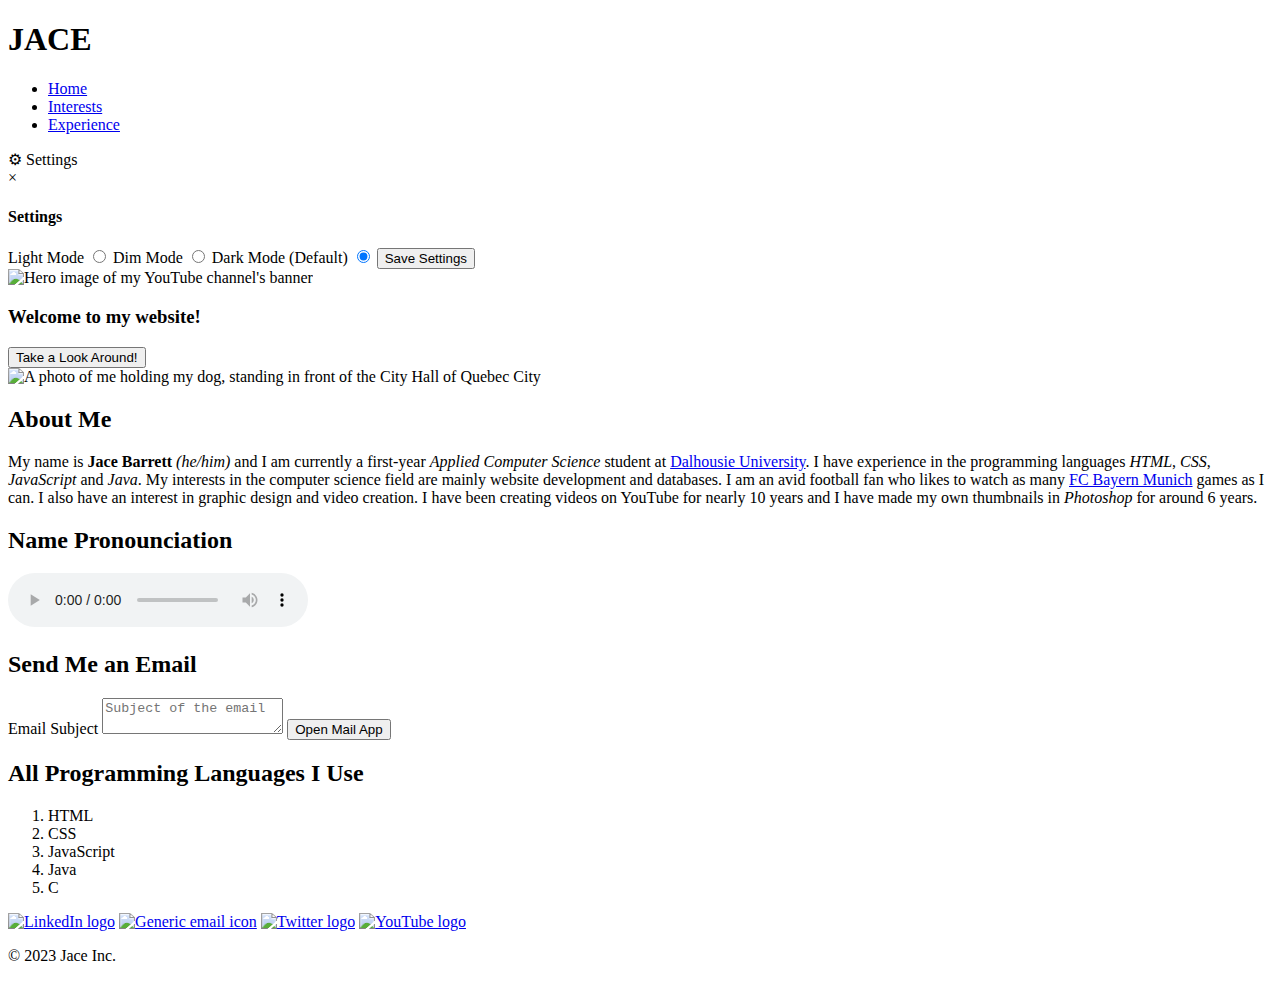
==== index.html @ 5a5cf86d "commit-with-saved-file" ====
<!DOCTYPE html>
<html lang="en">
  <head>
    <meta charset="UTF-8">
    <title>Home - Jace</title>
    <link rel="icon" type="image/x-icon" href="media/favicon.png">
    <meta name="description" content="Jace's Website - Home">
    <meta name="author" content="Jace Barrett">
    <meta name="viewport" content="width=device-width, initial-scale=1">
    <link rel="stylesheet" href="css/styles.css">
    <script src="scripts/script.js"></script>
    <!--
      Change log:
        Created:  24. January 2023
        Modified: 24. January 2023 - Created changelog and metadata.
                  31. January 2023 - Added favicon and links to other pages in header. Added photo of myself with description. Added audio clip for name pronounciation and email link. Added footer with social media links.
                  2. February 2023 - Added corresponding text next to social media icons in footer. Bolded all titles.
                  3. February 2023 - Removed text next to social media icons in footer. Changed icon size.
                  23. February 2023 - Added stylesheet.
                  24. February 2023 - Changed navbar to be thinner and more suited to modern navbar designs.
                  28. February 2023 - Changed social media footer to be evenly spaced and changed photos to colorized versions. Customized scrollbar.
                  29. February 2023 - Changed text font and colors for only top half of page.
                  01. March 2023 - Changed text font and colors for entire page. Increased width of audio bar.
                  02. March 2023 - Changed main font to Inter web font. Added responsiveness by changing most pixel values to % and vw.
                  06. March 2023 - Added copyright.
                  07. March 2023 - Added email form. Added ordered list of all programming languages that I use.
                  27. March 2023 - Changed input box for email to textarea. Added alert to display upon pressing email button. Added darker color for appropriate selected link name in navbar.
                  31. March 2023 - Added settings link in nav bar and added blank modal which pops when link is clicked.
                  01. April 2023 - On modal: added custom radio boxes with 3 colour pallete options. Added functions to close modal in 3 different ways. Added caption and buttons. 
                  02. April 2023 - Altered save-settings button to add onclick function which can change to all colour palettes when the button is clicked.
      -->
  </head>
  <body>
    <header>
      <div id="nav-head">
        <h1>JACE</h1>
        <ul id="nav-bar">
          <li><a id="active" class="nav-links" href="index.html">Home</a></li>
          <li><a class="nav-links" href="interests.html">Interests</a></li>
          <li><a class="nav-links" href="experience.html">Experience</a></li>
        </ul>
        <a id="settings" onclick="openSettings()">&#9881; Settings</a>
      </div>
    </header>
    <main>
      <div id="modal" class="modal">
        <div class="modal-body">
          <span class="close-span" onclick="closeModal()">&times;</span>
          <h4>Settings</h4>
          <label class="radio-container">Light Mode
            <input id="light" type="radio" name="radio">
            <span class="checkmark"></span>
          </label>
          <label class="radio-container">Dim Mode
            <input id="dim" type="radio" name="radio">
            <span class="checkmark"></span>
          </label>
          <label class="radio-container">Dark Mode (Default)
            <input id="dark" type="radio" checked="checked" name="radio">
            <span class="checkmark"></span>
          </label>
          <button id="save-settings" onclick="settingsButton()">Save Settings</button>
        </div>
      </div>
      <div id="hero-container">
        <img id="hero" src="media/banner.jpg" alt="Hero image of my YouTube channel's banner">
      </div>
      <div id="hero-text">
        <h3>Welcome to my website!</h3>
        <button id="tala" onclick="jumpToContent()">Take a Look Around!</button>
      </div>
      <div class="left-img">
        <img id="me-photo" src="media/jacephoto.jpg" alt="A photo of me holding my dog, standing in front of the City Hall of Quebec City">
        <h2>About Me</h2>
        <p>My name is <b>Jace Barrett</b> <i>(he/him)</i> and I am currently a first-year <i>Applied Computer Science</i> student at <a href="https://www.dal.ca/" target="_blank" rel="noreferrer noopener">Dalhousie University</a>. I have experience in the programming languages <i>HTML</i>, <i>CSS</i>, <i>JavaScript</i> and <i>Java</i>. My interests in the computer science field are mainly website development and databases. I am an avid football fan who likes to watch as many <a href="https://fcbayern.com/" target="_blank" rel="noreferrer noopener">FC Bayern Munich</a> games as I can. I also have an interest in graphic design and video creation. I have been creating videos on YouTube for nearly 10 years and I have made my own thumbnails in <i>Photoshop</i> for around 6 years.</p>
      </div>
      <div class="adjacent-content">
        <div class="adjacent-index">
          <h2>Name Pronounciation</h2>
          <audio controls>
            <source src="media/myname.mp3" type="audio/mpeg">
            Your browser does not support the audio tag.
          </audio>
        </div>
        <div class="adjacent-index">
          <h2>Send Me an Email</h2>
          <form action="mailto:Jace@dal.ca">
            <label class="email" for="subject">Email Subject</label>
            <textarea id="subject" name="subject" placeholder="Subject of the email"></textarea>
            <input onclick="emailAlert()" type="submit" value="Open Mail App">
          </form>
        </div>
      </div>
      <div class="left-content">
        <div class="left-ol">
          <h2>All Programming Languages I Use</h2>
          <ol>
            <li>HTML</li>
            <li>CSS</li>
            <li>JavaScript</li>
            <li>Java</li>
            <li>C</li>
          </ol>
        </div>
      </div>
    </main>
    <footer>
      <div class="media">
        <a href="https://www.linkedin.com/in/jacexy/" target="_blank" rel="noreferrer noopener"><img src="media/linkedin.png" alt="LinkedIn logo"></a>
        <a href="mailto:Jace@dal.ca"><img src="media/email.png" alt="Generic email icon"></a>
        <a href="https://twitter.com/jacexyy" target="_blank" rel="noreferrer noopener"><img src="media/twitter.png" alt="Twitter logo"></a>
        <a href="https://www.youtube.com/jacexy" target="_blank" rel="noreferrer noopener"><img src="media/youtube.png" alt="YouTube logo"></a>
      </div>
      <div class="copyright">
        <p id="copyright-p">&copy; 2023 Jace Inc.</p>
      </div>
    </footer>
  </body>
</html>
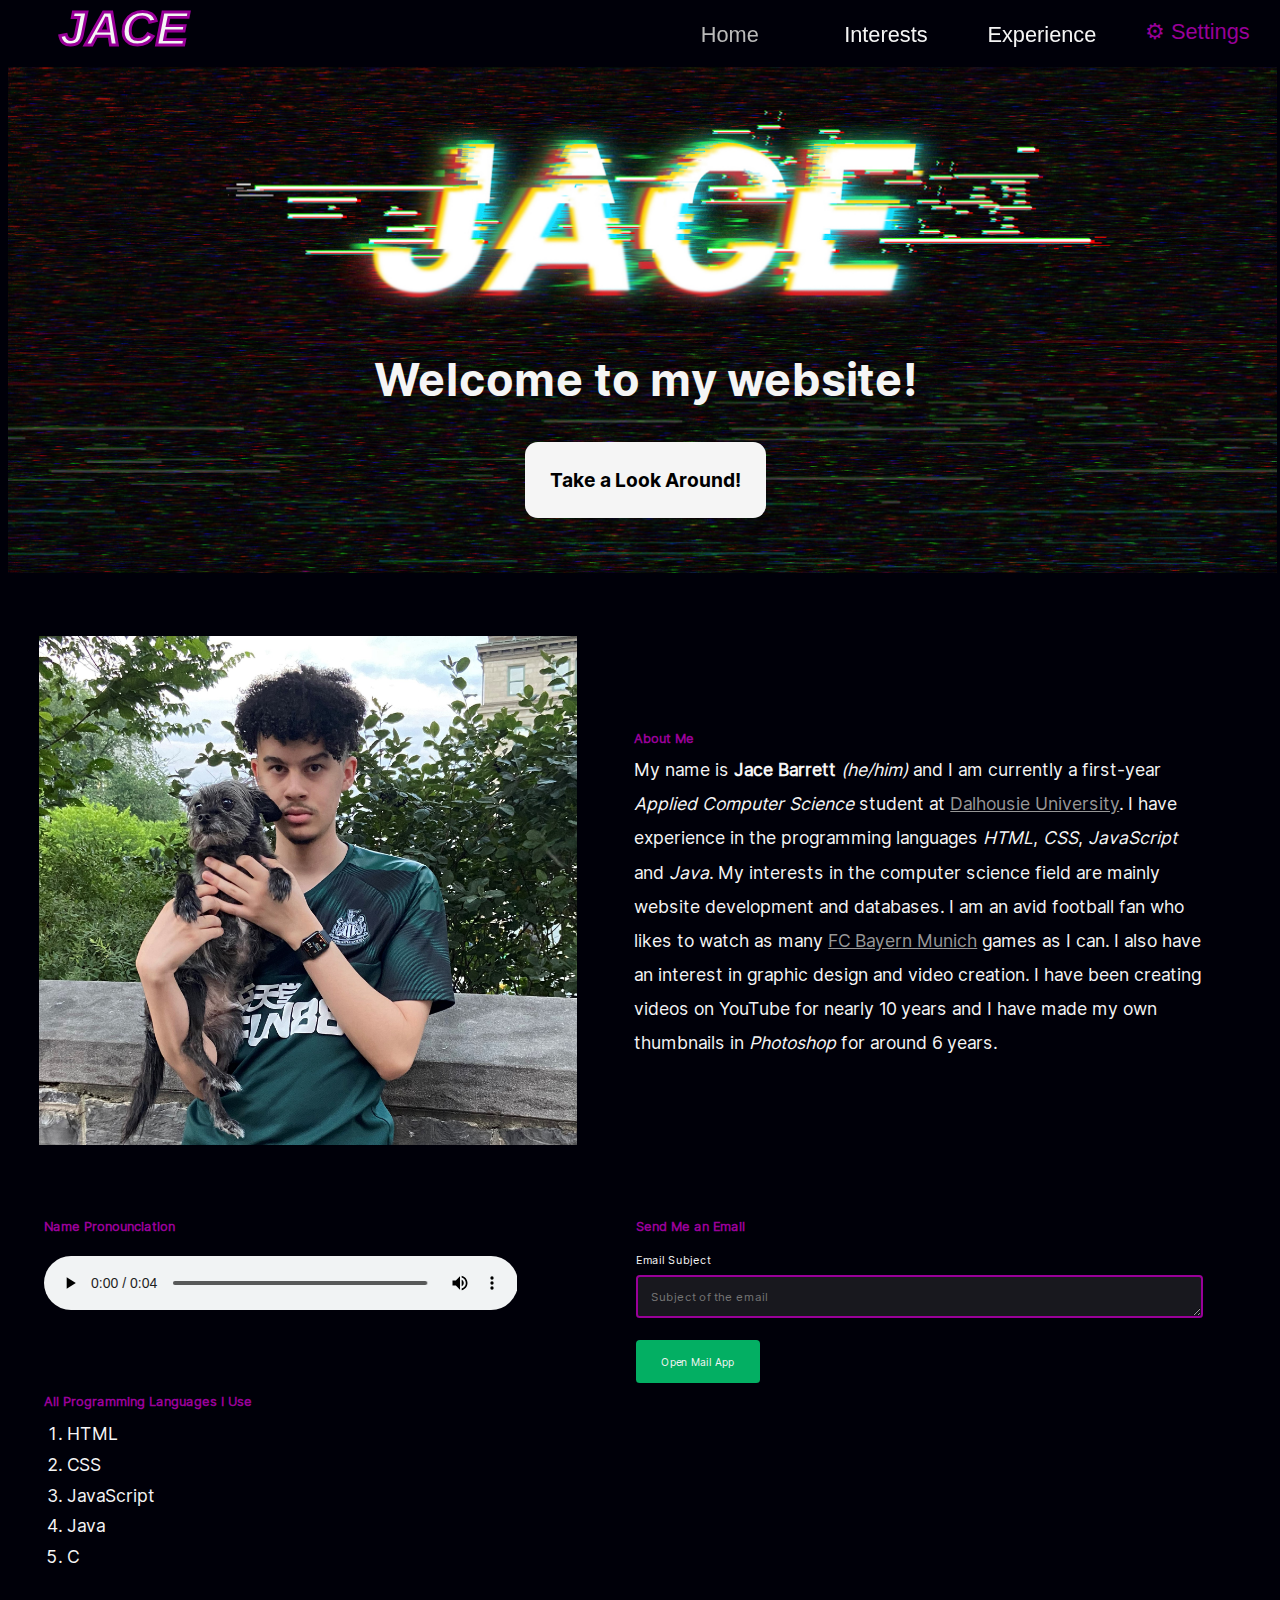
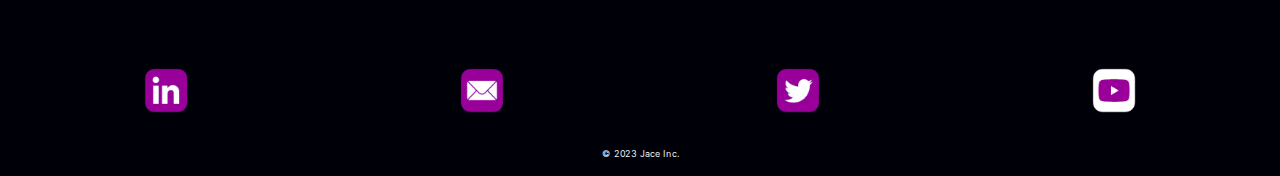
==== commit f07700f2: "favicon-html" ====
--- a/index.html
+++ b/index.html
@@ -3,7 +3,7 @@
   <head>
     <meta charset="UTF-8">
     <title>Home - Jace</title>
-    <link rel="icon" type="image/x-icon" href="media/favicon.png">
+    <link rel="shortcut icon" type="image/x-icon" href="favicon.ico">
     <meta name="description" content="Jace's Website - Home">
     <meta name="author" content="Jace Barrett">
     <meta name="viewport" content="width=device-width, initial-scale=1">
--- a/css/styles.css
+++ b/css/styles.css
@@ -0,0 +1,1012 @@
+@font-face {
+	font-family: Inter;
+	src: url(fonts/Inter.tff) format("truetype"),
+			 url(fonts/Inter.woff2?v=3.19) format("woff2"),
+       url(fonts/Inter.woff?v=3.19) format("woff");
+}
+
+@font-face {
+	font-family: Inter-Bold;
+	src: url(fonts/Inter-Bold.tff) format("truetype"),
+			 url(fonts/Inter-Bold.woff2?v=3.19) format("woff2"),
+       url(fonts/Inter-Bold.woff?v=3.19) format("woff");
+}
+
+body {
+	background-color: rgb(0,0,9);
+}
+
+* p, code, ul, ol {
+	color: whitesmoke;
+}
+
+h1 {
+	top: 0vw;
+	font-size: 3.77vw;
+	width: 100%;
+	color: whitesmoke;
+	text-align: left;
+	margin-left: 4vw;
+	margin-top: 0vw;
+	-webkit-text-stroke: 0.23vw #990099;
+	font-family: sans-serif;
+	font-weight: 900;
+	font-style: italic;
+}
+
+#settings {
+	position: absolute;
+	display: flex;
+	justify-content: flex-end;
+	top: 1.5vw;
+	right: 3vw;
+	color: #990099;
+	font-size: 1.7vw;
+	font-family: Arial, sans-serif;
+	max-width: 9vw;
+}
+
+#settings:hover {
+	cursor: pointer;
+	color: #720072;
+}
+
+#modal {
+	padding-left: 33vw;
+}
+
+.modal {
+	display: none;
+	position: fixed;
+	inset: 0;
+	z-index: 100;
+	background-color: rgba(0, 0, 0, 0.80);
+	padding: 4vw;
+	overflow: auto;
+}
+
+.modal.open {
+	display: block;
+}
+
+.modal-body {
+	margin-right: 30vw;
+	padding: 2vw 3vw;
+	background: rgb(15, 15, 21);
+	border-radius: 1vw;
+}
+
+.modal-body label {
+	font-family: Inter;
+}
+
+#save-settings {
+	margin-top: 1.2vw;
+	color: whitesmoke;
+	background-color: #990099;
+	font-size: 2vw;
+}
+
+#save-settings:hover {
+	color: rgb(151,151,151);
+	background-color: #720072;
+}
+
+.radio-container {
+  display: block;
+  position: relative;
+  padding-left: 3.3vw;
+  margin-bottom: 1.6vw;
+  cursor: pointer;
+  font-size: 2.2vw;
+}
+
+.radio-container input {
+  position: absolute;
+  opacity: 0;
+  cursor: pointer;
+}
+
+.checkmark {
+  position: absolute;
+  top: 0;
+  left: 0;
+  height: 2.6vw;
+  width: 2.6vw;
+  background-color: whitesmoke;
+  border-radius: 50%;
+}
+
+.radio-container:hover input ~ .checkmark {
+  background-color: rgb(151,151,151);
+}
+
+.radio-container input:checked ~ .checkmark {
+  background-color: #990099;
+}
+
+.checkmark:after {
+  content: "\2713";
+  margin-left: 0.28vw;
+  position: absolute;
+  display: none;
+}
+
+.radio-container input:checked ~ .checkmark:after {
+  display: block;
+}
+
+.radio-container:hover {
+	color: rgb(151,151,151);
+}
+
+h4 {
+	color: whitesmoke;
+	font-size: 2vw;
+	margin-top: 0vw;
+	font-family: Inter-Bold;
+}
+
+.close-span {
+	margin-top: -2vw;
+	margin-right: -1.4vw;
+	color: whitesmoke;
+	font-size: 4vw;
+	float: right;
+}
+
+.close-span:hover {
+	color: rgb(151,151,151);
+	cursor: pointer;
+}
+
+h2 {
+	font-family: Inter;
+	color: #990099;
+	font-size: 1vw;
+}
+
+table {
+	color: whitesmoke;
+	text-align: center;
+	border-collapse: collapse;
+	margin-top: 0.5vw;
+	background-color: rgb(15, 15, 21);
+}
+
+table, th, td {
+	border: 0.275vw solid whitesmoke;
+}
+
+a {
+  color: rgb(151,151,151);
+}
+
+code {
+	font-size: 0.6vw;
+}
+
+h2 ~ audio {
+	padding-top: 0.4vw;
+	width: 37vw;
+}
+
+code + p {
+	padding-top: 0.3vw;
+	color: #990099;
+}
+
+p [href="https://drive.google.com/file/d/1BR33oVEzPPR20Fd8MRwx8IzXKQmHKoYb/view?usp=sharing"] {
+  font-size: 1.1vw;
+}
+
+a:hover {
+	color: gray;
+}
+
+li::first-letter {
+	text-transform: uppercase;
+}
+
+::-webkit-scrollbar {
+  width: 10px;
+}
+
+::-webkit-scrollbar-thumb {
+  background: gray;
+  border-radius: 15px;
+}
+
+::-webkit-scrollbar-thumb:hover {
+  background: #555;
+  border-radius: 15px;
+}
+
+.nav-links:link, .nav-links:active {
+	text-decoration: none;
+}
+
+.nav-links:visited {
+	text-decoration: none;
+}
+
+.nav-links:hover {
+	color: lightgray;
+}
+
+#settings:link, #settings:active {
+	text-decoration: none;
+}
+
+.nav-links {
+	position: fixed;
+	top: 0;
+	margin-left: 6.7vw;
+	margin-top: 1.7vw;
+	font-size: 1.7vw;
+	color: whitesmoke;
+	font-family: Arial, sans-serif;
+}
+
+#nav-bar {
+	display: flex;
+	justify-content: center;
+	width: 100%;
+	list-style-type: none;
+	margin: 0;
+	column-gap: 0.2vw;
+}
+
+#nav-bar li {
+	display: inline;
+	margin-left: 11vw;
+}
+
+#nav-head {
+	z-index: 1;
+	position: fixed;
+	width: 100%;
+	top: 0;
+	background-color: rgb(0,0,9);
+	height: 5.25vw;
+}
+
+.left-img {
+	display: grid;
+}
+
+.left-img img {
+	padding-top: 10%;
+	margin-left: 2.4vw;
+	grid-row: 1 / 6;
+	width: 110%;
+}
+
+.left-img h2 {
+	grid-row: 3;
+	padding-left: 10.7vw;
+	margin-bottom: -0.8vw;
+} 
+
+.left-img p {
+	font-size: 1.37vw;
+	padding-right: 5.4vw;
+	line-height: 2.67vw;
+	padding-left: 10.7vw;
+	font-family: Inter;
+	grid-row: 4;
+}
+
+.right-img {
+	display: grid;
+}
+
+.right-img img, .gallery {
+	margin-top: 4vw;
+	margin-right: 6vw;
+	margin-left: 5.4vw;
+	grid-row: 1 / 4;
+	width: 49.5vw;
+}
+
+.right-img #channel-ss {
+	margin-top: 4vw;
+	margin-right: 6vw;
+	margin-left: 5.4vw;
+	grid-row: 1 / 4;
+	width: 49.5vw;
+	border: 0.1vw solid gray;
+}
+
+.right-img h2 {
+	grid-row: 2;
+	padding-left: 2.8vw;
+	margin-bottom: -0.9vw;
+} 
+
+.right-img p {
+	font-size: 1.37vw;
+	padding-left: 2.8vw;
+	line-height: 2.67vw;
+	font-family: Inter;
+	grid-row: 3;
+	grid-column: 1;
+}
+
+.list-and-table {
+	display: flex;
+}
+
+.list-and-table ul {
+	font-size: 1.37vw;
+	padding-left: 4.4vw;
+	padding-right: 7.93vw;
+	margin-top: 0vw;
+	line-height: 2.4vw;
+	font-family: Inter;
+}
+
+.list-and-table table {
+	flex: 60%;
+	font-size: 1.37vw;
+	margin-right: 5.5vw;
+	font-family: Inter;
+}
+
+.h2-side {
+	display: flex;
+	column-gap: 33.4%;
+}
+
+.h2-side h2 {
+	padding-top: 5vw;
+	padding-left: 3.12vw;
+}
+
+.adjacent-content {
+	display: flex;
+}
+
+.adjacent, .adjacent-index {
+	flex: 50%;
+	padding-left: 2.8vw;
+}
+
+.adjacent p {
+	font-size: 1.37vw;
+	line-height: 2.67vw;
+	margin-top: -0.1vw;
+	padding-right: 5.5vw;
+	font-family: Inter;
+}
+
+.adjacent h2 {
+	padding-top: 5vw;
+}
+
+.adjacent-index h2 {
+	padding-top: 5vw;
+	padding-bottom: 0.45vw;
+}
+
+.right-vid {
+	display: grid;
+}
+
+.right-vid video {
+	padding-top: 6vw;
+	padding-right: 5vw;
+	padding-left: 5vw;
+	grid-row: 1 / 6;
+	width: 46.5vw;
+	height: 26.5vw;
+}
+
+.right-vid h2 {
+	grid-row: 4;
+	margin-bottom: -0.75vw;
+	padding-left: 3.12vw;
+} 
+
+.right-vid p {
+	font-size: 1.37vw;
+	padding-left: 3.12vw;
+	line-height: 2.67vw;
+	font-family: Inter;
+	grid-row: 5;
+	grid-column: 1;
+}
+
+.left-iframe {
+	display: grid;
+}
+
+.left-iframe > iframe {
+	margin-top: 5.2vw;
+	margin-left: 2.7vw;
+	margin-bottom: 6vw;
+	grid-row: 1 / 20;
+	width: 45.5vw;
+	height: 26.5vw;
+}
+
+.left-iframe h2 {
+	grid-row: 2;
+	padding-left: 5.1vw;
+	padding-top: 5vw;
+	margin-bottom: -0.65vw;
+} 
+
+.left-iframe p {
+	font-size: 1.37vw;
+	padding-right: 7vw;
+	line-height: 2.67vw;
+	padding-left: 5.1vw;
+	font-family: Inter;
+	grid-row: 3;
+}
+
+.left-content {
+	display: flex;
+	margin-top: 0;
+	padding-left: 2.8vw;
+}
+
+.left-content ol {
+	font-size: 1.37vw;
+	padding-left: 1.8vw;
+	padding-right: 7.93vw;
+	margin-top: 0;
+	line-height: 2.4vw;
+	font-family: Inter;
+}
+
+.media {
+	padding-bottom: 0.6vw;
+	padding-top: 6vw;
+	display: flex;
+	justify-content: space-around;
+}
+
+.media img {
+	padding: 0.1vw;
+	width: 3.5vw;
+}
+
+.copyright {
+	display: flex;
+	justify-content: center;
+	padding-top: 1vw;
+}
+
+#copyright-p {
+	font-family: Inter;
+	font-size: 0.7vw;
+}
+
+textarea {
+	background-color: rgb(24, 24, 30);
+	font-size: 0.9vw;
+	color: whitesmoke;
+	font-family: Inter;
+	min-height: 3.4vw;
+	max-height: 3.4vw;
+}
+
+input[type=submit]:hover {
+  background-color: #17c455;
+}
+
+input[type=submit] {
+  background-color: #03AF63;
+  color: whitesmoke;
+  padding: 1.2vw 2.0vw;
+  border: none;
+  border-radius: 0.3vw;
+  cursor: pointer;
+  font-family: Inter;
+  font-size: 0.8vw;
+}
+
+textarea, select {
+  width: 44.3vw;
+  padding: 1vw;
+  border: 0.2vw solid #990099;
+  border-radius: 0.3vw;
+  box-sizing: border-box;
+  margin-top: 0.5vw;
+  margin-bottom: 1.4vw;
+  margin-right: 5.4vw;
+  resize: vertical;
+}
+
+label {
+	font-size: 0.85vw;
+	font-family: Inter;
+	color: whitesmoke;
+}
+
+a#active {
+ color: #bababa; 
+}
+
+a [src*="media/designgallery"] {
+	width:100%;
+	margin-top: 0;
+}
+
+.gallery {
+	display: grid;
+  grid-template-columns: 22vw 22vw;
+  grid-row: auto auto;
+  grid-row-gap: 0.15vw;
+  grid-column-gap: 0.42vw;
+}
+
+.right-img #thumbnails {
+	display: none;
+}
+
+#hero {
+	width: 100.4%;
+	padding-bottom: 0.8vw;
+}
+
+#hero-text {
+	text-align: center;
+	position: absolute;
+  font-size: 3vw;
+  top: 24vw;
+  left: 29.2vw;
+  color: whitesmoke;
+}
+
+h3 {
+	color: whitesmoke;
+	font-family: Inter-Bold;
+}
+
+button {
+	font-family: Inter-Bold;
+	font-size: 1.5vw;
+	margin-top: -1vw;
+	border-radius: 1vw;
+	background-color: whitesmoke;
+	color: black;
+	border: none;
+	padding: 2vw 2vw;
+	cursor: pointer;
+}
+
+button:hover {
+	background-color: lightgray;
+}
+
+/* Tablet and small screen layout*/
+@media screen and (max-width: 913px) {
+	h1 {
+		text-align: center;
+		font-size: 9vw;
+		-webkit-text-stroke: 0.5vw #990099;
+		margin-left: -1vw;
+	}
+
+	#settings {
+		position: static;
+		margin-top: -16vw;
+		font-size: 4vw;
+		margin-left: 77vw;
+		max-width: 19.5vw;
+	}
+
+	#modal {
+		padding-left: 15vw;
+	}
+
+	.modal {
+		padding: 4vw;
+	}
+
+	.modal-body {
+		margin-right: 10vw;
+		padding: 3vw 4vw;
+		border-radius: 3vw;
+	}
+
+	#save-settings {
+		margin-top: 1.2vw;
+		font-size: 4vw;
+		padding: 3vw;
+	}
+
+	.radio-container {
+	  padding-left: 10vw;
+	  margin-bottom: 4vw;
+	  font-size: 6vw;
+	}
+
+	.checkmark {
+	  height: 7.3vw;
+	  width: 7.3vw;
+	}
+
+	.checkmark:after {
+	  margin-left: 0.94vw;
+	}
+
+	h4 {
+		font-size: 8vw;
+	}
+
+	.close-span {
+		margin-top: -2.5vw;
+		margin-right: 0vw;
+		font-size: 12vw;
+	}
+
+	code {
+		font-size: 2.5vw;
+	}
+
+	.nav-links {
+		margin-top: 14%;
+		font-size: 4vw;
+	}
+
+	#nav-bar {
+		justify-content: space-evenly;
+		width: 100%;
+		margin-left: -27%;
+	}
+
+	#nav-head {
+		height: 21vw;
+	}
+
+	.media img {
+		width: 9.5vw;
+	}
+
+	#copyright-p {
+		font-size: 2.3vw;
+	}
+
+	.left-img {
+		display: inline;
+	}
+
+	.left-img img {
+		padding-top: 20.5%;
+		margin-left: 2.4vw;
+		margin-right: 2.4vw;
+		width: 95%;
+	}
+
+	.left-img h2 {
+		font-size: 2.2vw;
+		padding-top: 2vw;
+		padding-left: 5.5vw;
+		margin-bottom: -1.8vw;
+	} 
+
+	.left-img p {
+		font-size: 3vw;
+		padding-right: 5.5vw;
+		line-height: 6vw;
+		padding-left: 5.5vw;
+	}
+
+	.right-img {
+		display: inline;
+	}
+
+	.right-img #channel-ss {
+		margin-top: 4vw;
+		margin-left: 2.4vw;
+		margin-right: 2.4vw;
+		width: 95%;
+		border: 0.1vw solid gray;
+	}
+
+	.right-img h2 {
+		font-size: 2.2vw;
+		padding-top: 2vw;
+		padding-left: 5.5vw;
+		margin-bottom: -1.8vw;
+	} 
+
+	.right-img p {
+		font-size: 3vw;
+		padding-right: 5.5vw;
+		line-height: 6vw;
+		padding-left: 5.5vw;
+	}
+
+	.list-and-table ul {
+		flex: 69%;
+		font-size: 3vw;
+		padding-left: 5.5vw;
+		line-height: 5.5vw;
+	}
+
+	.list-and-table table {
+		font-size: 3vw;
+		margin-right: 5vw;
+		max-height: 100vw;
+	}
+
+	.h2-side {
+		column-gap: 26.8%;
+	}
+
+	.h2-side h2 {
+		font-size: 2.2vw;
+		padding-left: 5.5vw;
+	}
+
+	.adjacent-content {
+		display: inline;
+	}
+
+	.adjacent, .adjacent-index {
+		padding-left: 2.8vw;
+	}
+
+	#codeDiv {
+		padding-left: 2.8vw;
+		padding-right: 5vw;
+	}
+
+	p [href="https://drive.google.com/file/d/1BR33oVEzPPR20Fd8MRwx8IzXKQmHKoYb/view?usp=sharing"] {
+	  font-size: 3vw;
+	}
+
+	.adjacent p {
+		font-size: 3vw;
+		line-height: 6vw;
+		margin-top: -0.1vw;
+		padding-right: 5.5vw;
+		padding-left: 2.37vw;
+	}
+
+	.adjacent h2 {
+		font-size: 2.2vw;
+		padding-left: 2.37vw;
+		padding-top: 5vw;
+	}
+
+	.adjacent-index h2 {
+		font-size: 2.2vw;
+		padding-left: 2.8vw;
+		padding-top: 5vw;
+		padding-bottom: 0.45vw;
+	}
+
+	audio {
+		margin-left: 2.8vw;
+		min-width: 85vw;
+		max-width: 90vw;
+		padding-bottom: 2vw;
+	}
+
+	.right-vid {
+		display: inline;
+	}
+
+	.right-vid video {
+		padding-top: 19.5%;
+		padding-right: 2.7vw;
+		padding-left: 2.4vw;
+		width: 93.4vw;
+		height: 54vw;
+	}
+
+	.right-vid h2 {
+		font-size: 2.2vw;
+		padding-top: 1vw;
+		padding-left: 5.5vw;
+		margin-bottom: -1.8vw;
+	} 
+
+	.right-vid p {
+		font-size: 3vw;
+		padding-right: 5.5vw;
+		line-height: 6vw;
+		padding-left: 5.5vw;
+		padding-bottom: 5vw;
+	}
+
+	.left-iframe {
+		display: inline;
+	}
+
+	.left-iframe > iframe {
+		margin-left: 2.4vw;
+		margin-right: 2.7vw;
+		margin-bottom: 0.4vw;
+		width: 93vw;
+		height: 54vw;
+	}
+
+	.left-iframe h2 {
+		font-size: 2.2vw;
+		padding-left: 5.1vw;
+		padding-top: 2vw;
+		margin-bottom: -1.8vw;
+	} 
+
+	.left-iframe p {
+		font-size: 3vw;
+		line-height: 6vw;
+		padding-left: 5.1vw;
+		padding-bottom: 5vw;
+	}
+
+	textarea {
+		background-color: rgb(24, 24, 30);
+		font-size: 3vw;
+		min-height: 7.5vw;
+		max-height: 7.5vw;
+	}
+
+	input[type=submit] {
+		margin-top: 1vw;
+		margin-left: 2.6vw;
+	  padding: 1.2vw 2.0vw;
+	  border-radius: 0.8vw;
+	  font-size: 3vw;
+	}
+
+	textarea, select {
+	  width: 85vw;
+	  margin-left: 2.6vw;
+	  box-sizing: content-box;
+	}
+
+	label {
+		padding-left: 2.6vw;
+		font-size: 2vw;
+		color: whitesmoke;
+	}
+
+	.left-content {
+		margin-top: 0;
+		padding-left: 5vw;
+	}
+
+	.left-content h2 {
+		padding-top: 7.3vw;
+		font-size: 2.2vw;
+	}
+
+	.left-content ol {
+		font-size: 3vw;
+		padding-left: 3.8vw;
+		margin-top: 0;
+		line-height: 6vw;
+	}
+
+	.gallery {
+		display: none;
+	}
+
+	.right-img #thumbnails {
+		display: inline;
+		width: 92.8vw;
+		margin-left: 2.6vw;
+		margin-right: 0vw;
+	}
+
+	#hero {
+		margin-top: 16vw;
+		margin-bottom: -14vw;
+	}
+
+	#hero-text {
+		margin-top: 16vw;
+	}
+
+	button {
+		font-size: 2.2vw;
+	}
+}
+
+/* Mobile layout */
+@media screen and (max-width: 481px) {
+	h1 {
+		margin-left: -3.2vw;
+		-webkit-text-stroke: 0.8vw #990099;
+	}
+
+	#settings {
+		margin-right: 1.5vw;
+		font-size: 4vw;
+	}
+
+	.left-iframe > iframe {
+		width: 90vw;
+		height: 53vw;
+	}
+
+	.right-vid video {
+		width: 90vw;
+		height: 53vw;
+	}
+
+	textarea, select {
+	  width: 82vw;
+	  min-height: 3.39vw;
+	  max-height: 3.39vw;
+	  box-sizing: content-box;
+	}
+
+	input[type=submit] {
+	  font-size: 3.6vw;
+	  padding: 2.5vw;
+	}
+
+	:focus {
+		outline: none;
+		border: 1px solid orange;
+	}
+
+	.right-img #thumbnails {
+		display: inline;
+		width: 88.9vw;
+		margin-left: 3.5vw;
+	}
+
+	.nav-links {
+		font-size: 4.7vw;
+	}
+
+	#nav-bar {
+		margin-left: -35%;
+	}
+
+	#nav-head {
+		height: 22.3vw;
+	}
+
+	button {
+		margin-top: 0vw;
+		font-size: 2.6vw;
+	}
+}
+
+/* Classes for different color palettes */
+.light-mode-hover:hover {
+	color: rgb(0,186,214) !important;
+}
+
+.dim-mode-hover:hover {
+	color: silver !important;
+}
+
+.dark-mode-hover:hover {
+	color: gray !important;
+}
+
+.tala-light {
+	background-color: rgb(0,214,206) !important;
+}
+
+.tala-light:hover {
+	background-color: rgb(0,186,214) !important;
+}
+
+.tala-dim {
+	backgound-color: whitesmoke !important;
+}
+
+.tala-dim:hover {
+	backgound-color: lightgray !important;
+}
+
+.tala-dark {
+	backgound-color: whitesmoke !important;
+}
+
+.tala-dark:hover {
+	backgound-color: lightgray !important;
+}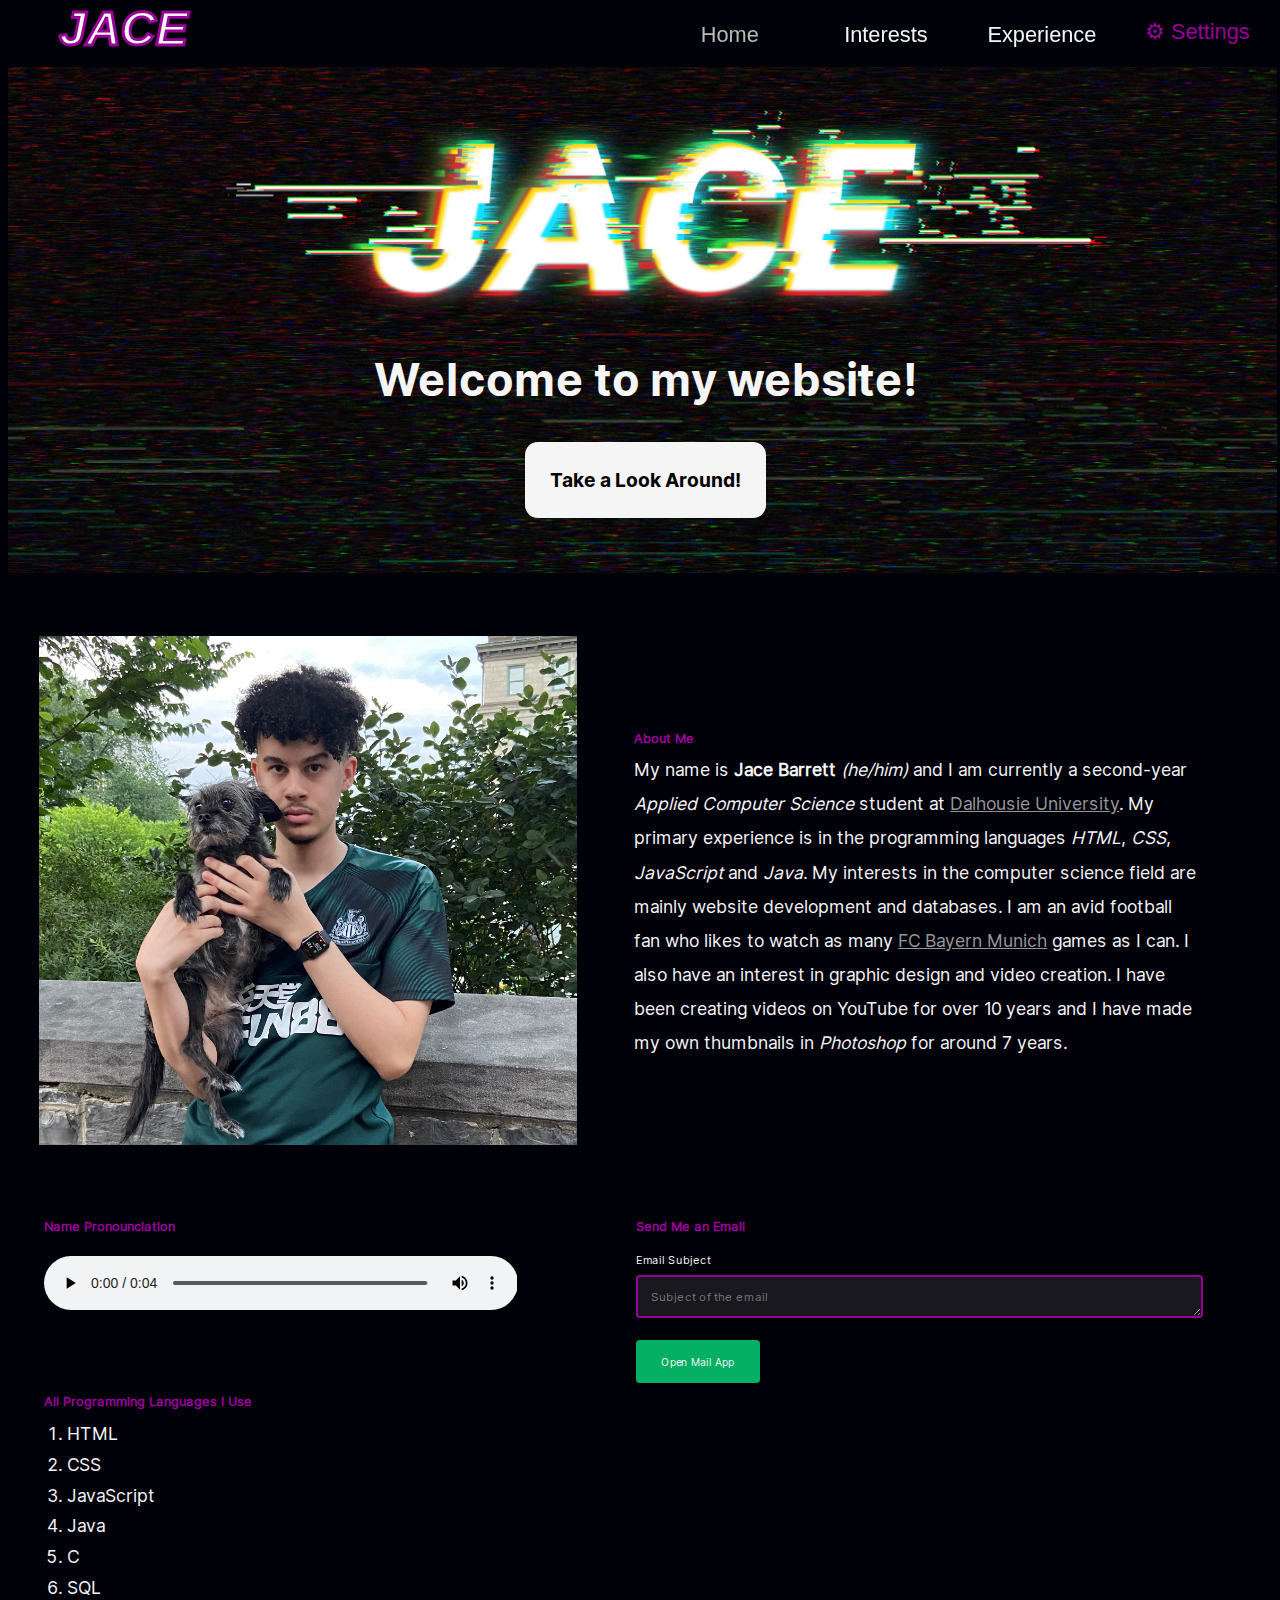
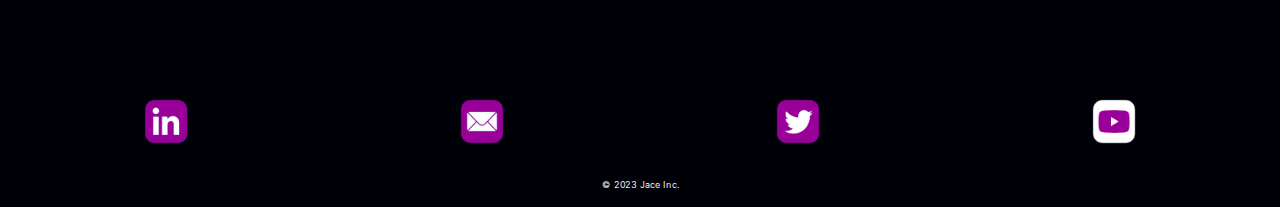
==== commit 6a38ca3e: "Performed minor refreshes to the webpage text in experience and index." ====
--- a/index.html
+++ b/index.html
@@ -72,7 +72,7 @@
       <div class="left-img">
         <img id="me-photo" src="media/jacephoto.jpg" alt="A photo of me holding my dog, standing in front of the City Hall of Quebec City">
         <h2>About Me</h2>
-        <p>My name is <b>Jace Barrett</b> <i>(he/him)</i> and I am currently a first-year <i>Applied Computer Science</i> student at <a href="https://www.dal.ca/" target="_blank" rel="noreferrer noopener">Dalhousie University</a>. I have experience in the programming languages <i>HTML</i>, <i>CSS</i>, <i>JavaScript</i> and <i>Java</i>. My interests in the computer science field are mainly website development and databases. I am an avid football fan who likes to watch as many <a href="https://fcbayern.com/" target="_blank" rel="noreferrer noopener">FC Bayern Munich</a> games as I can. I also have an interest in graphic design and video creation. I have been creating videos on YouTube for nearly 10 years and I have made my own thumbnails in <i>Photoshop</i> for around 6 years.</p>
+        <p>My name is <b>Jace Barrett</b> <i>(he/him)</i> and I am currently a second-year <i>Applied Computer Science</i> student at <a href="https://www.dal.ca/" target="_blank" rel="noreferrer noopener">Dalhousie University</a>. My primary experience is in the programming languages <i>HTML</i>, <i>CSS</i>, <i>JavaScript</i> and <i>Java</i>. My interests in the computer science field are mainly website development and databases. I am an avid football fan who likes to watch as many <a href="https://fcbayern.com/" target="_blank" rel="noreferrer noopener">FC Bayern Munich</a> games as I can. I also have an interest in graphic design and video creation. I have been creating videos on YouTube for over 10 years and I have made my own thumbnails in <i>Photoshop</i> for around 7 years.</p>
       </div>
       <div class="adjacent-content">
         <div class="adjacent-index">
@@ -100,6 +100,7 @@
             <li>JavaScript</li>
             <li>Java</li>
             <li>C</li>
+            <li>SQL</li>
           </ol>
         </div>
       </div>
@@ -108,7 +109,7 @@
       <div class="media">
         <a href="https://www.linkedin.com/in/jacexy/" target="_blank" rel="noreferrer noopener"><img src="media/linkedin.png" alt="LinkedIn logo"></a>
         <a href="mailto:Jace@dal.ca"><img src="media/email.png" alt="Generic email icon"></a>
-        <a href="https://twitter.com/jacexyy" target="_blank" rel="noreferrer noopener"><img src="media/twitter.png" alt="Twitter logo"></a>
+        <a href="https://twitter.com" target="_blank" rel="noreferrer noopener"><img src="media/twitter.png" alt="Twitter logo"></a>
         <a href="https://www.youtube.com/jacexy" target="_blank" rel="noreferrer noopener"><img src="media/youtube.png" alt="YouTube logo"></a>
       </div>
       <div class="copyright">
--- a/css/styles.css
+++ b/css/styles.css
@@ -920,7 +920,7 @@
 
 	#settings {
 		margin-right: 1.5vw;
-		font-size: 4vw;
+		font-size: 3.5vw;
 	}
 
 	.left-iframe > iframe {
@@ -972,6 +972,11 @@
 		margin-top: 0vw;
 		font-size: 2.6vw;
 	}
+	
+	#hero-text {
+		margin-left: 0vw;
+		left: 27.8vw;
+	}
 }
 
 /* Classes for different color palettes */
@@ -1009,4 +1014,4 @@
 
 .tala-dark:hover {
 	backgound-color: lightgray !important;
-}+}
